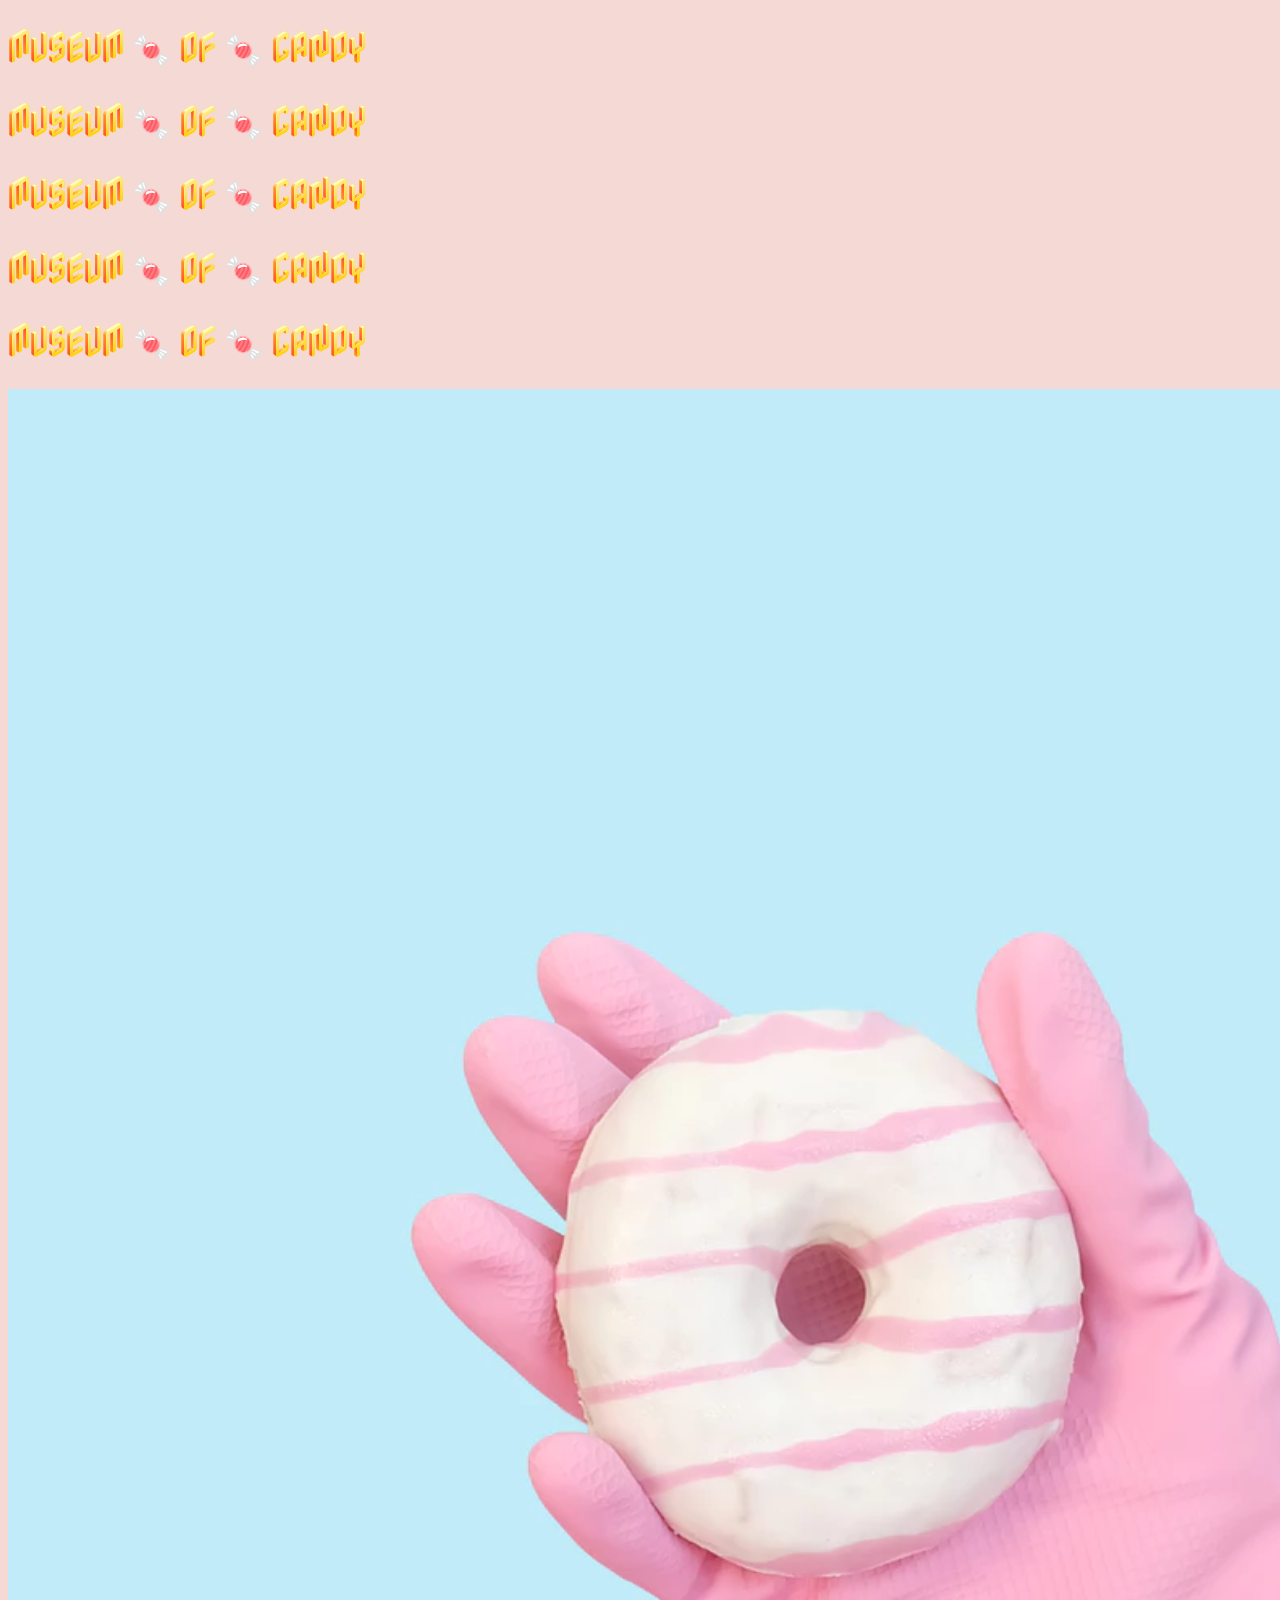
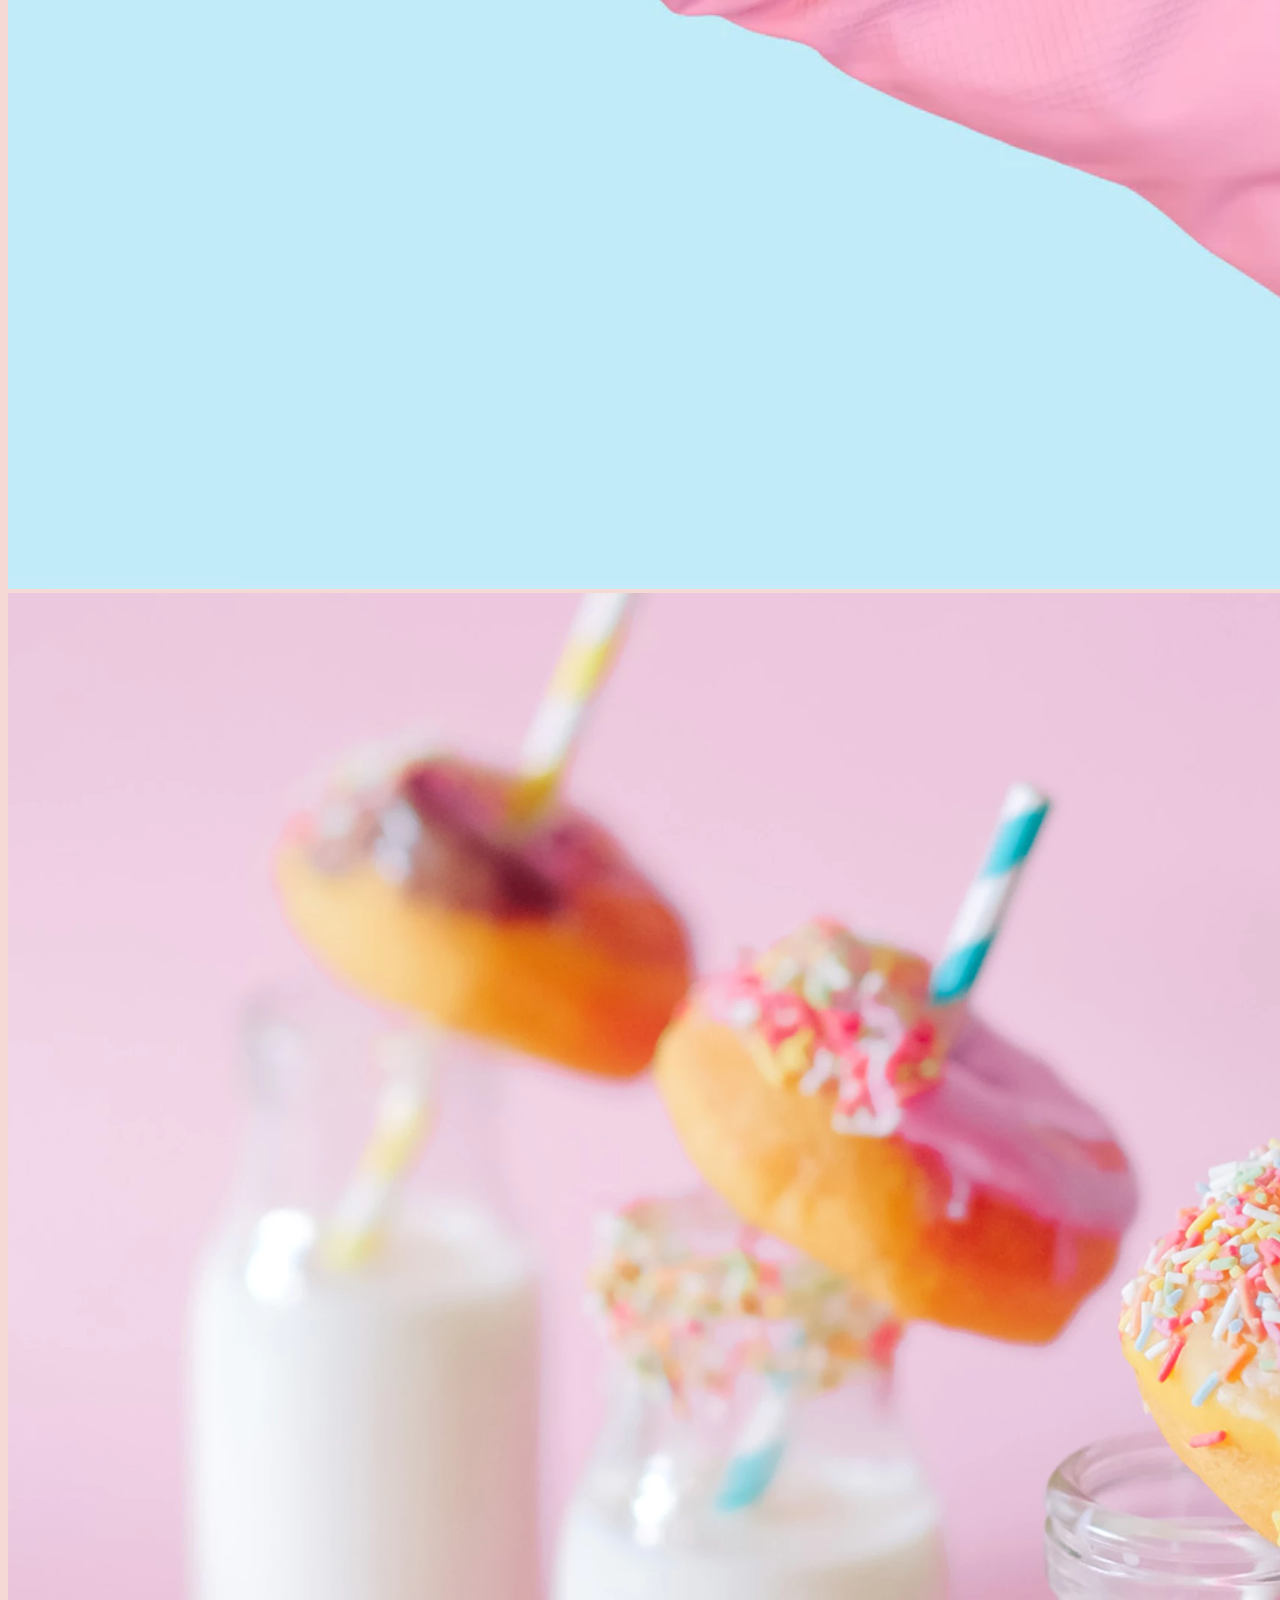
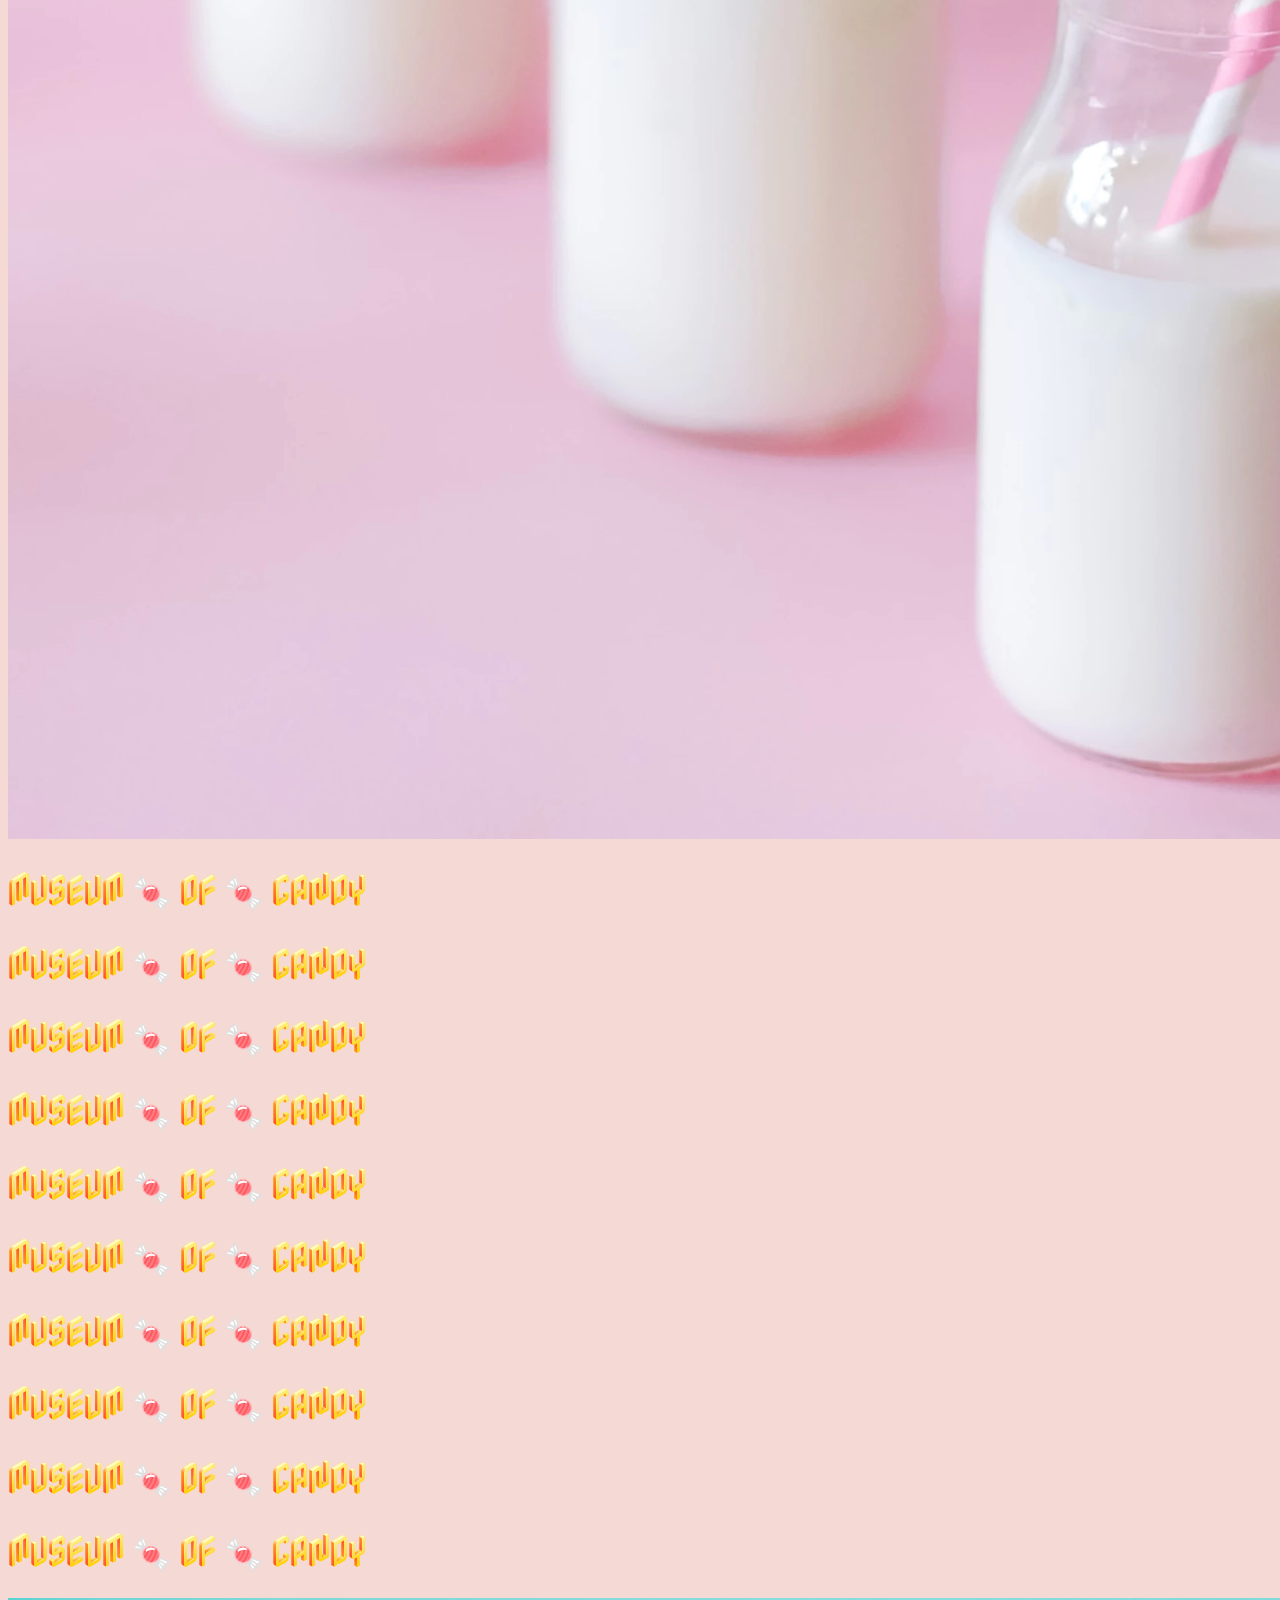
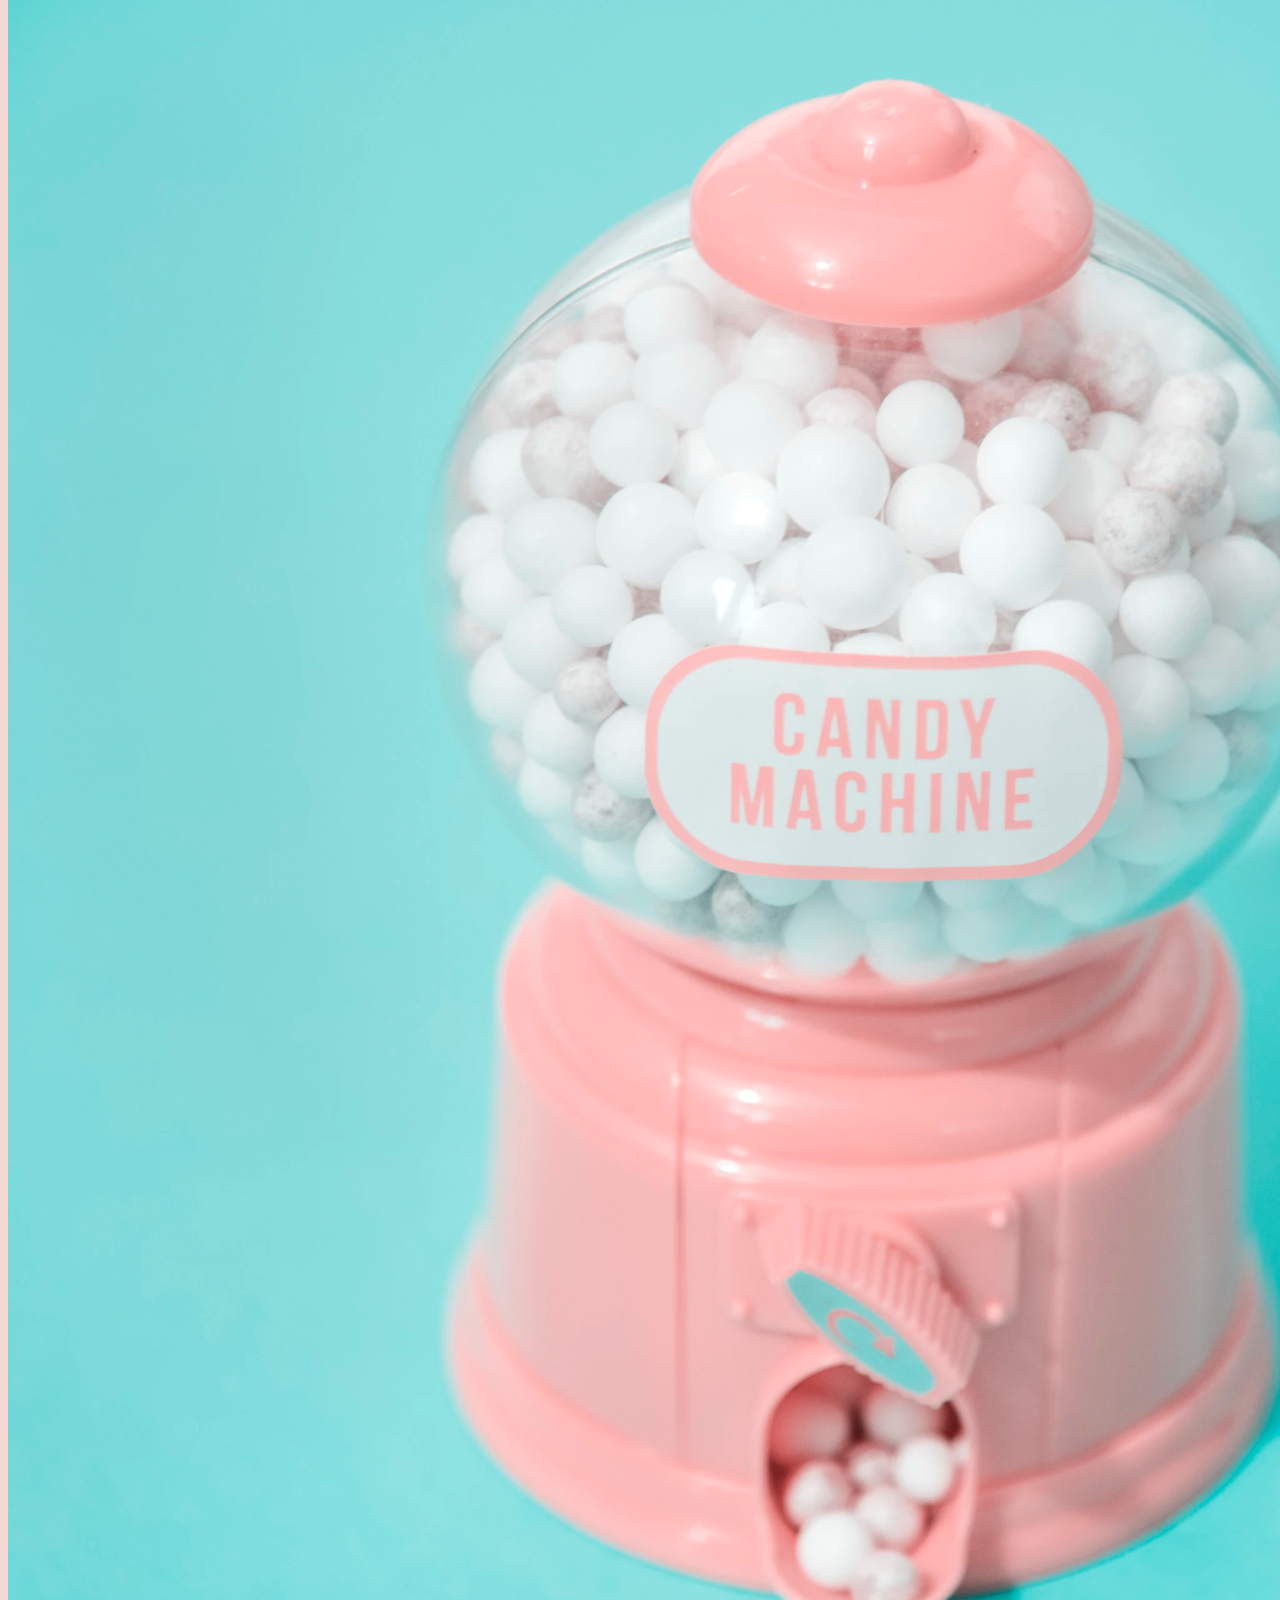
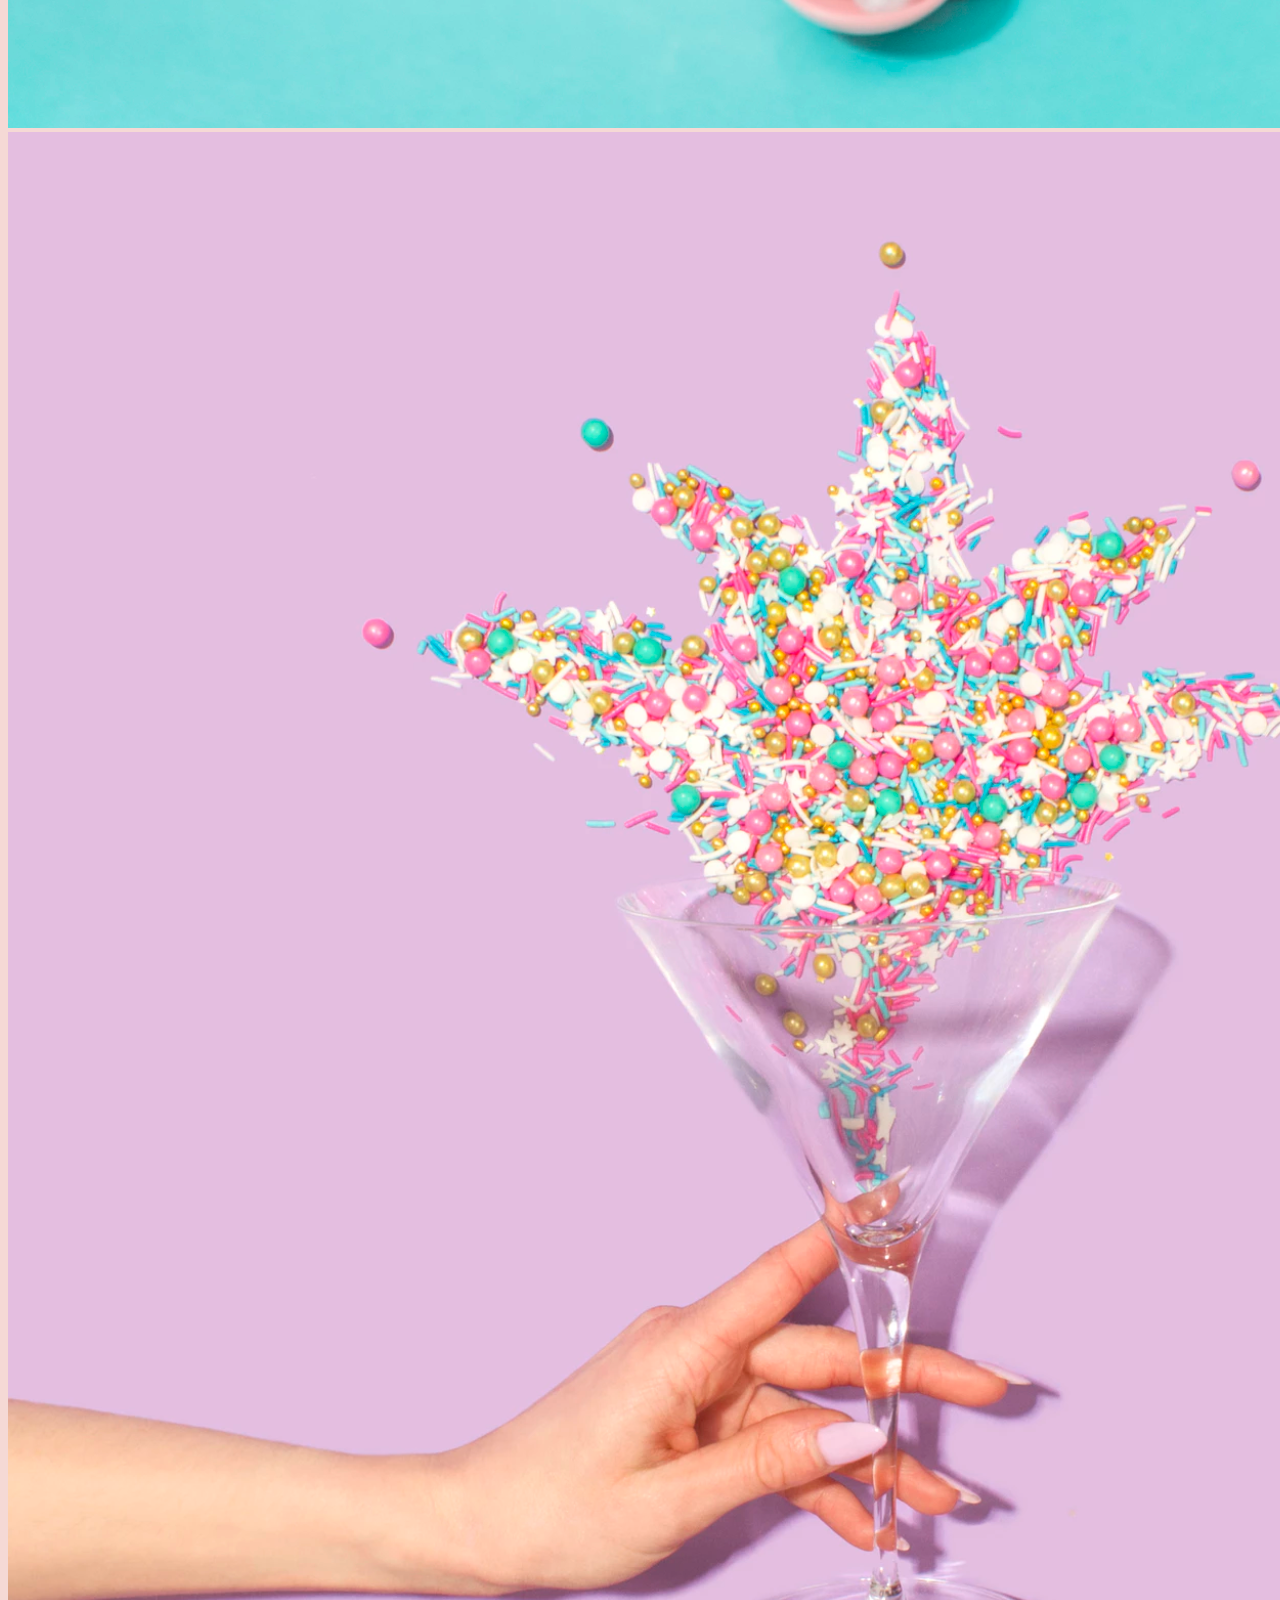
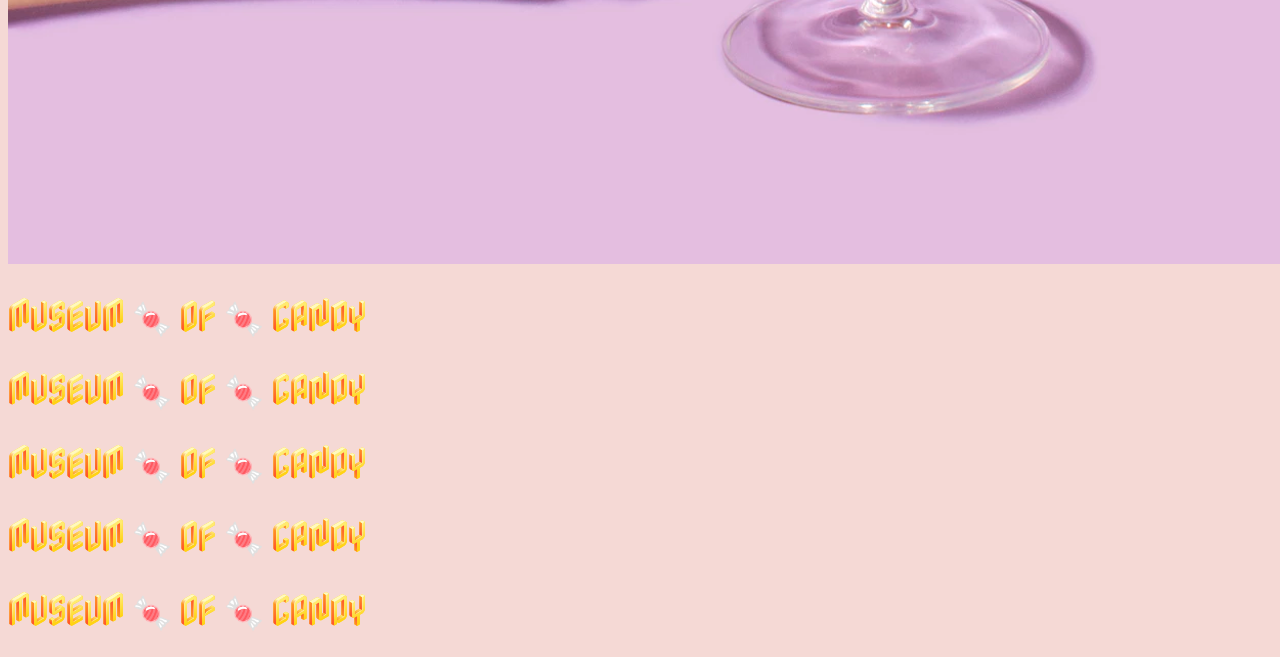
==== Course/Museum Of Candy/13_Museum_Of_Candy/Starter/index.html @ c9103b1d "Museum Of Candy Codealong" ====
<!doctype html>
<html lang="en">

<head>
  <!-- Required meta tags -->
  <meta charset="utf-8">
  <meta name="viewport" content="width=device-width, initial-scale=1, shrink-to-fit=no">

  <!-- Google Font -->
  <link href="https://fonts.googleapis.com/css?family=Nunito:200,300,400,700" rel="stylesheet">
  <link rel="preconnect" href="https://fonts.googleapis.com">
  <link rel="preconnect" href="https://fonts.gstatic.com" crossorigin>
  <link href="https://fonts.googleapis.com/css2?family=Nabla&display=swap" rel="stylesheet">

  <!-- Bootstrap CSS -->
  <link rel="stylesheet" href="https://stackpath.bootstrapcdn.com/bootstrap/4.1.3/css/bootstrap.min.css"
    integrity="sha384-MCw98/SFnGE8fJT3GXwEOngsV7Zt27NXFoaoApmYm81iuXoPkFOJwJ8ERdknLPMO" crossorigin="anonymous">

  <!-- Custom CSS -->
  <link rel="stylesheet" href="app.css">

  <title>Museum of Candy</title>
</head>

<body>
  <div class="container">
    <div class="row justify-content">
      <div class="col-6">
        <h1>MUSEUM 🍬 OF 🍬 CANDY</h1>
        <h1>MUSEUM 🍬 OF 🍬 CANDY</h1>
        <h1>MUSEUM 🍬 OF 🍬 CANDY</h1>
        <h1>MUSEUM 🍬 OF 🍬 CANDY</h1>
        <h1>MUSEUM 🍬 OF 🍬 CANDY</h1>
      </div>
      <div class="col-6">
        <img src="./imgs/hand2.png" class="img-fluid" alt="">
      </div>
    </div>
    <div class="row">
      <div class="col-6">
        <img src="./imgs/milk.png" class="img-fluid" alt="">
      </div>
      <div class="col-6">
        <div class="card-body" style="width: 36rem;"> 
          <h1>MUSEUM 🍬 OF 🍬 CANDY</h1>
          <h1>MUSEUM 🍬 OF 🍬 CANDY</h1>
          <h1>MUSEUM 🍬 OF 🍬 CANDY</h1>
          <h1>MUSEUM 🍬 OF 🍬 CANDY</h1>
          <h1>MUSEUM 🍬 OF 🍬 CANDY</h1>
        </div>
      </div>
    </div>
    <div class="row">
      <div class="col-6">
        <h1>MUSEUM 🍬 OF 🍬 CANDY</h1>
        <h1>MUSEUM 🍬 OF 🍬 CANDY</h1>
        <h1>MUSEUM 🍬 OF 🍬 CANDY</h1>
        <h1>MUSEUM 🍬 OF 🍬 CANDY</h1>
        <h1>MUSEUM 🍬 OF 🍬 CANDY</h1>
      </div>
      <div class="col-6">
        <img src="./imgs/gumball.png" class="img-fluid" alt="">
      </div>
    </div>
    <div class="row">
      <div class="col-6">
        <img src="./imgs/sprinkles.png" class="img-fluid" alt="">
      </div>
      <div class="col-6">
        <h1>MUSEUM 🍬 OF 🍬 CANDY</h1>
        <h1>MUSEUM 🍬 OF 🍬 CANDY</h1>
        <h1>MUSEUM 🍬 OF 🍬 CANDY</h1>
        <h1>MUSEUM 🍬 OF 🍬 CANDY</h1>
        <h1>MUSEUM 🍬 OF 🍬 CANDY</h1>
      </div>
    </div>
  </div>

  <!-- Optional JavaScript -->
  <!-- jQuery first, then Popper.js, then Bootstrap JS -->
  <script src="https://code.jquery.com/jquery-3.3.1.slim.min.js"
    integrity="sha384-q8i/X+965DzO0rT7abK41JStQIAqVgRVzpbzo5smXKp4YfRvH+8abtTE1Pi6jizo"
    crossorigin="anonymous"></script>
  <script src="https://cdnjs.cloudflare.com/ajax/libs/popper.js/1.14.3/umd/popper.min.js"
    integrity="sha384-ZMP7rVo3mIykV+2+9J3UJ46jBk0WLaUAdn689aCwoqbBJiSnjAK/l8WvCWPIPm49"
    crossorigin="anonymous"></script>
  <script src="https://stackpath.bootstrapcdn.com/bootstrap/4.1.3/js/bootstrap.min.js"
    integrity="sha384-ChfqqxuZUCnJSK3+MXmPNIyE6ZbWh2IMqE241rYiqJxyMiZ6OW/JmZQ5stwEULTy"
    crossorigin="anonymous"></script>

</body>

</html>
---- Course/Museum Of Candy/13_Museum_Of_Candy/Starter/app.css ----
body{
    background-color: #f5d9d5;
}

h1{
    font-family: "Nabla", sans-serif;
}
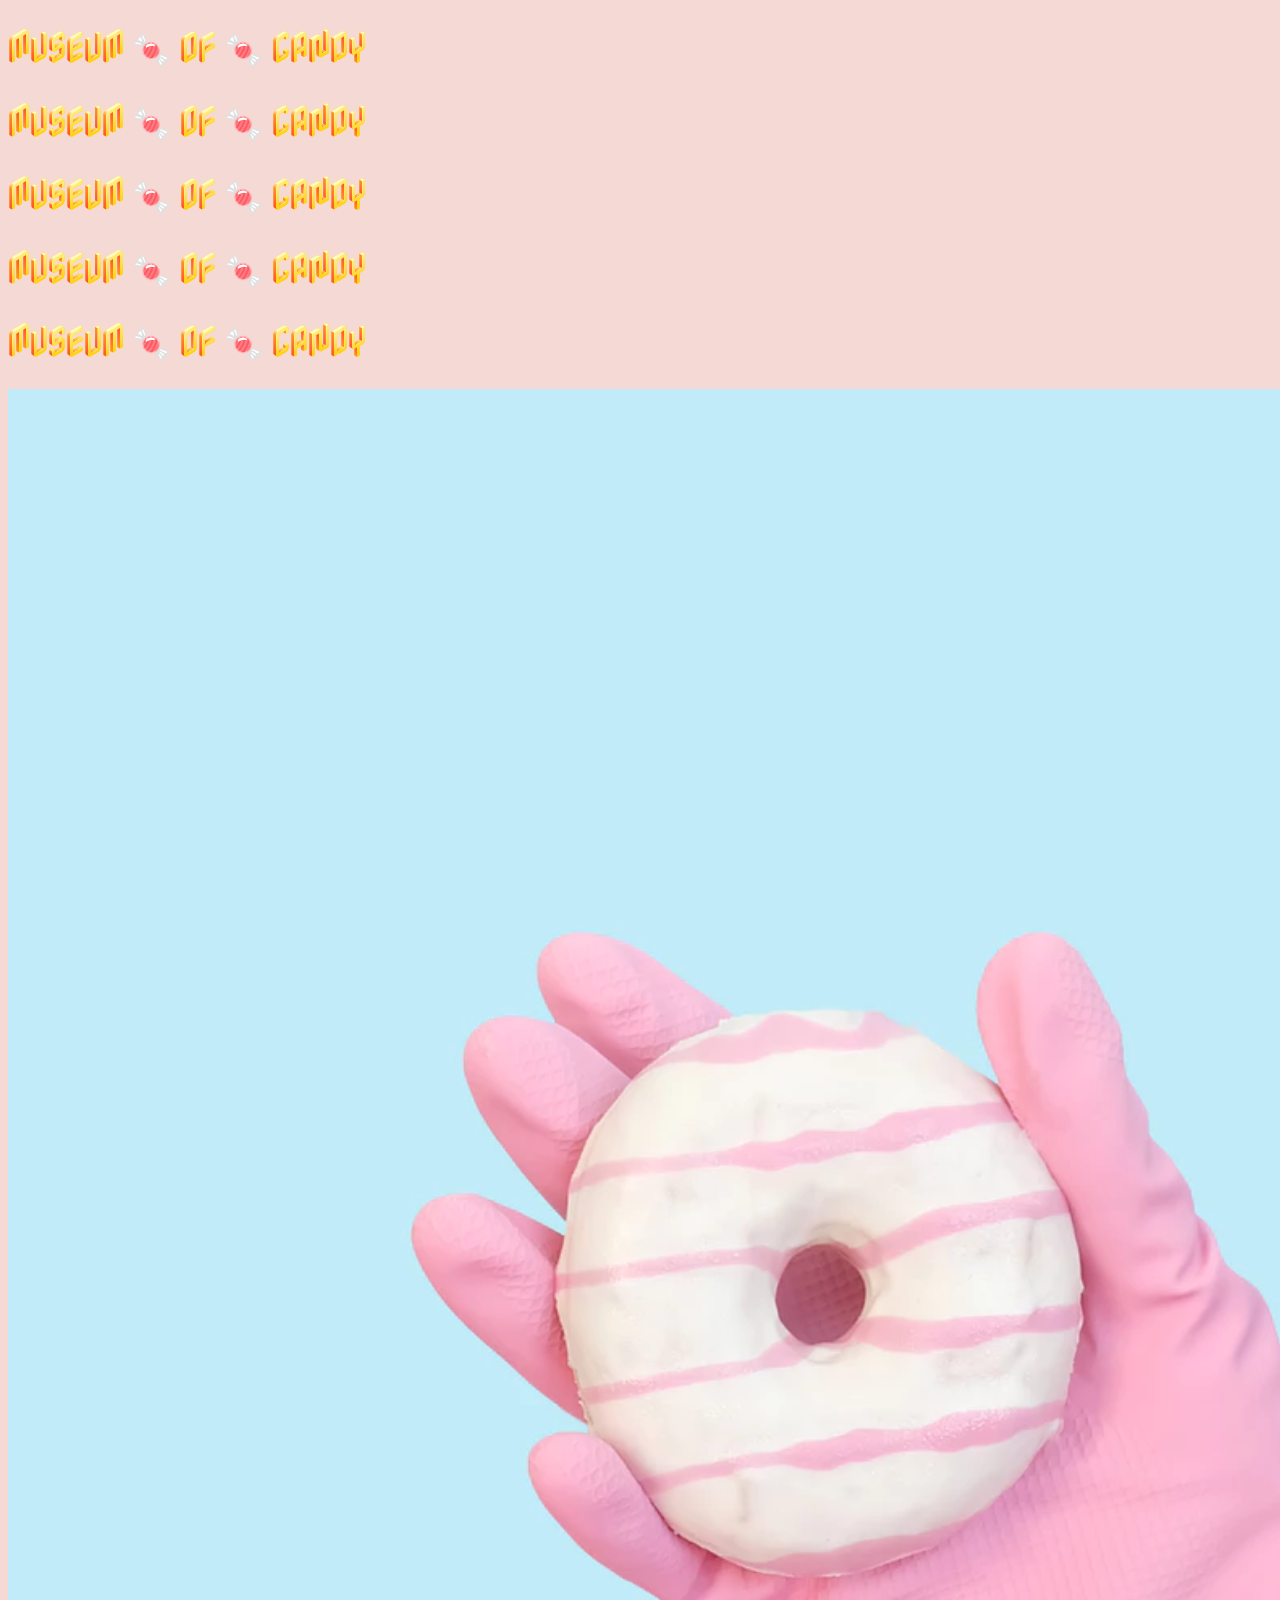
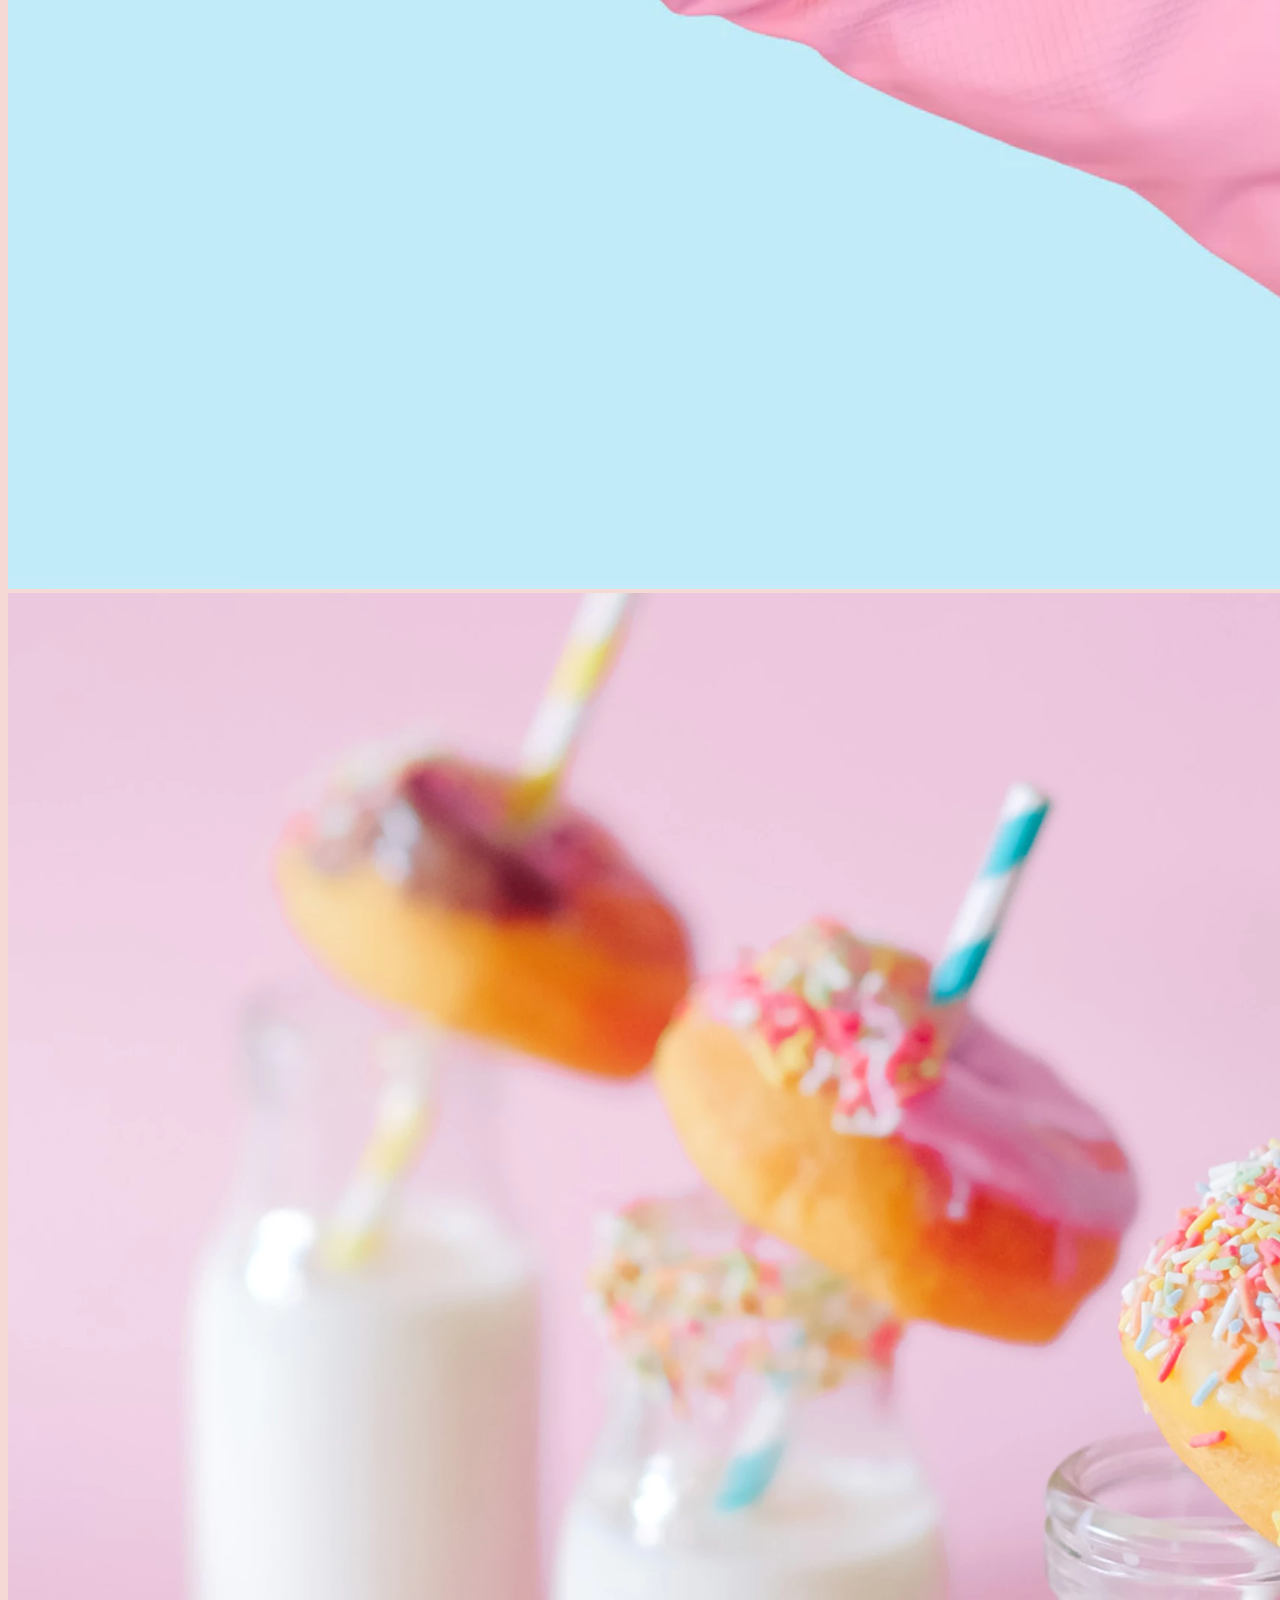
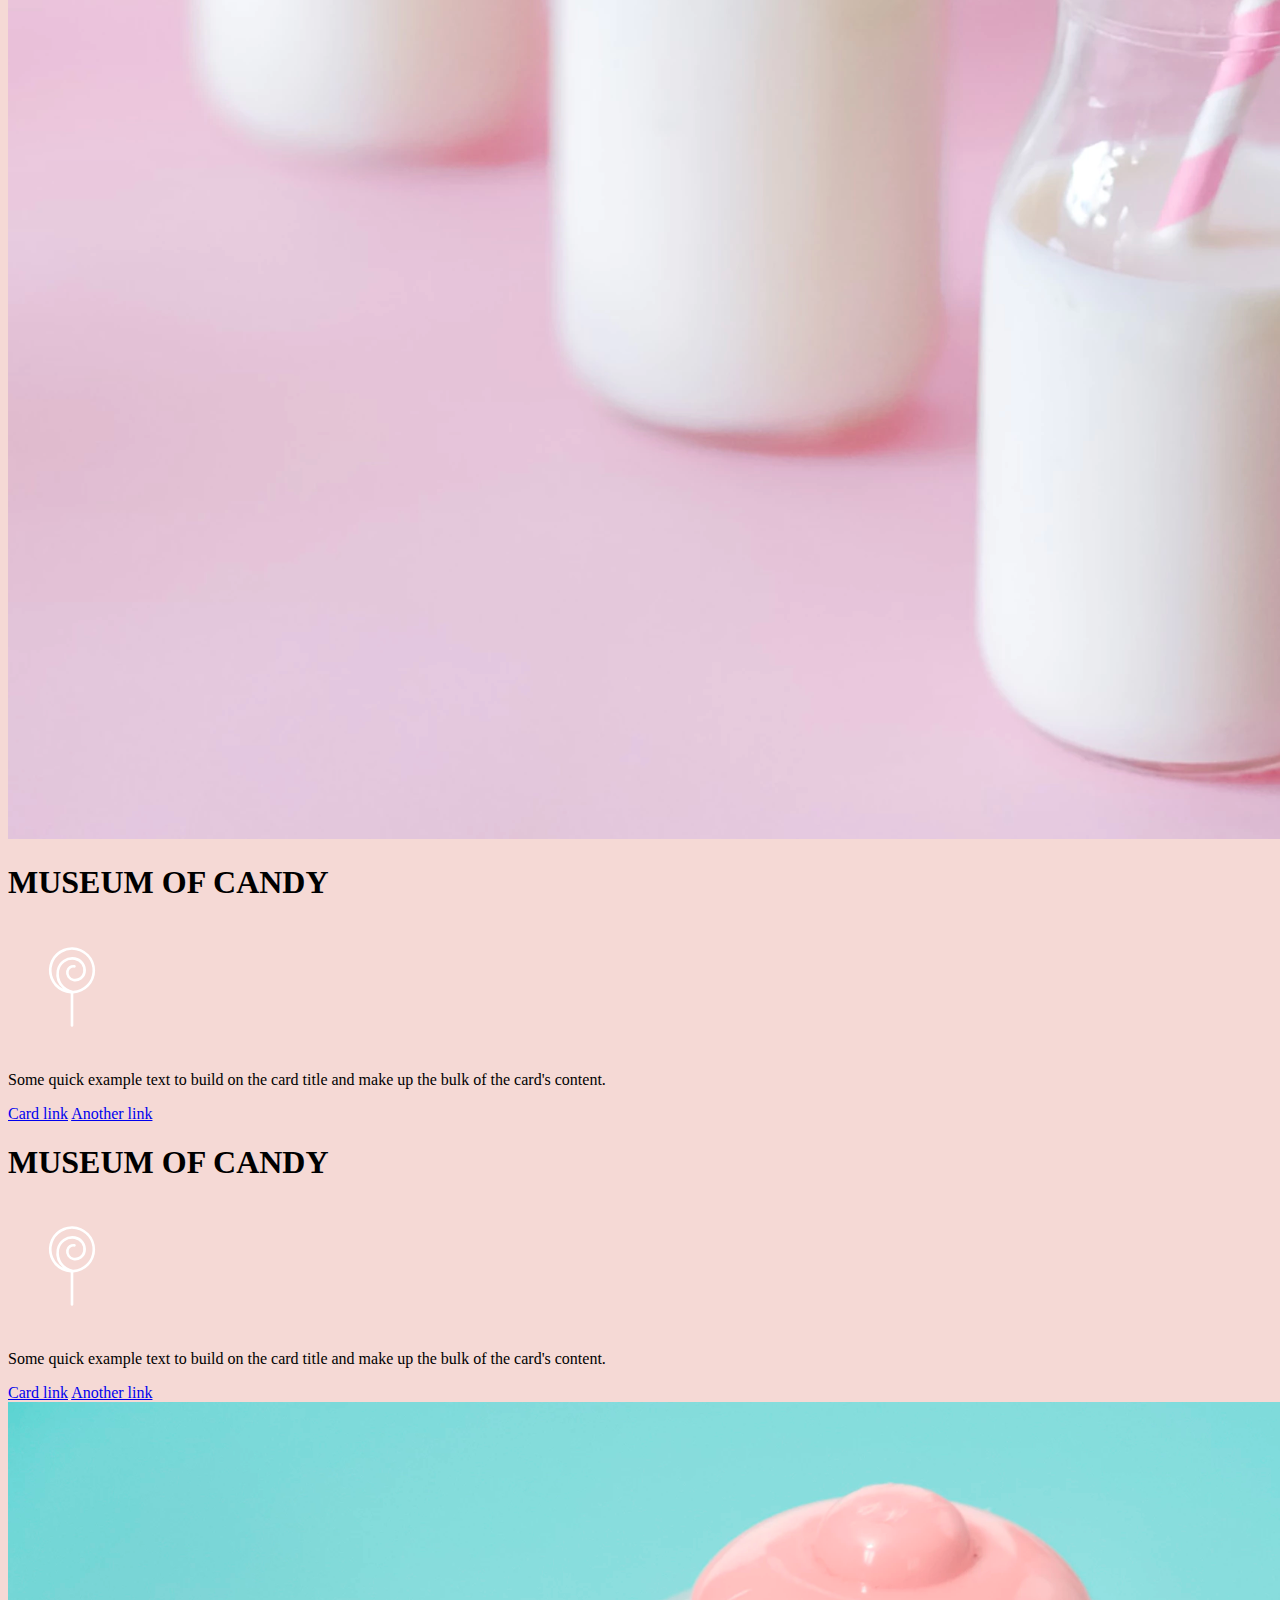
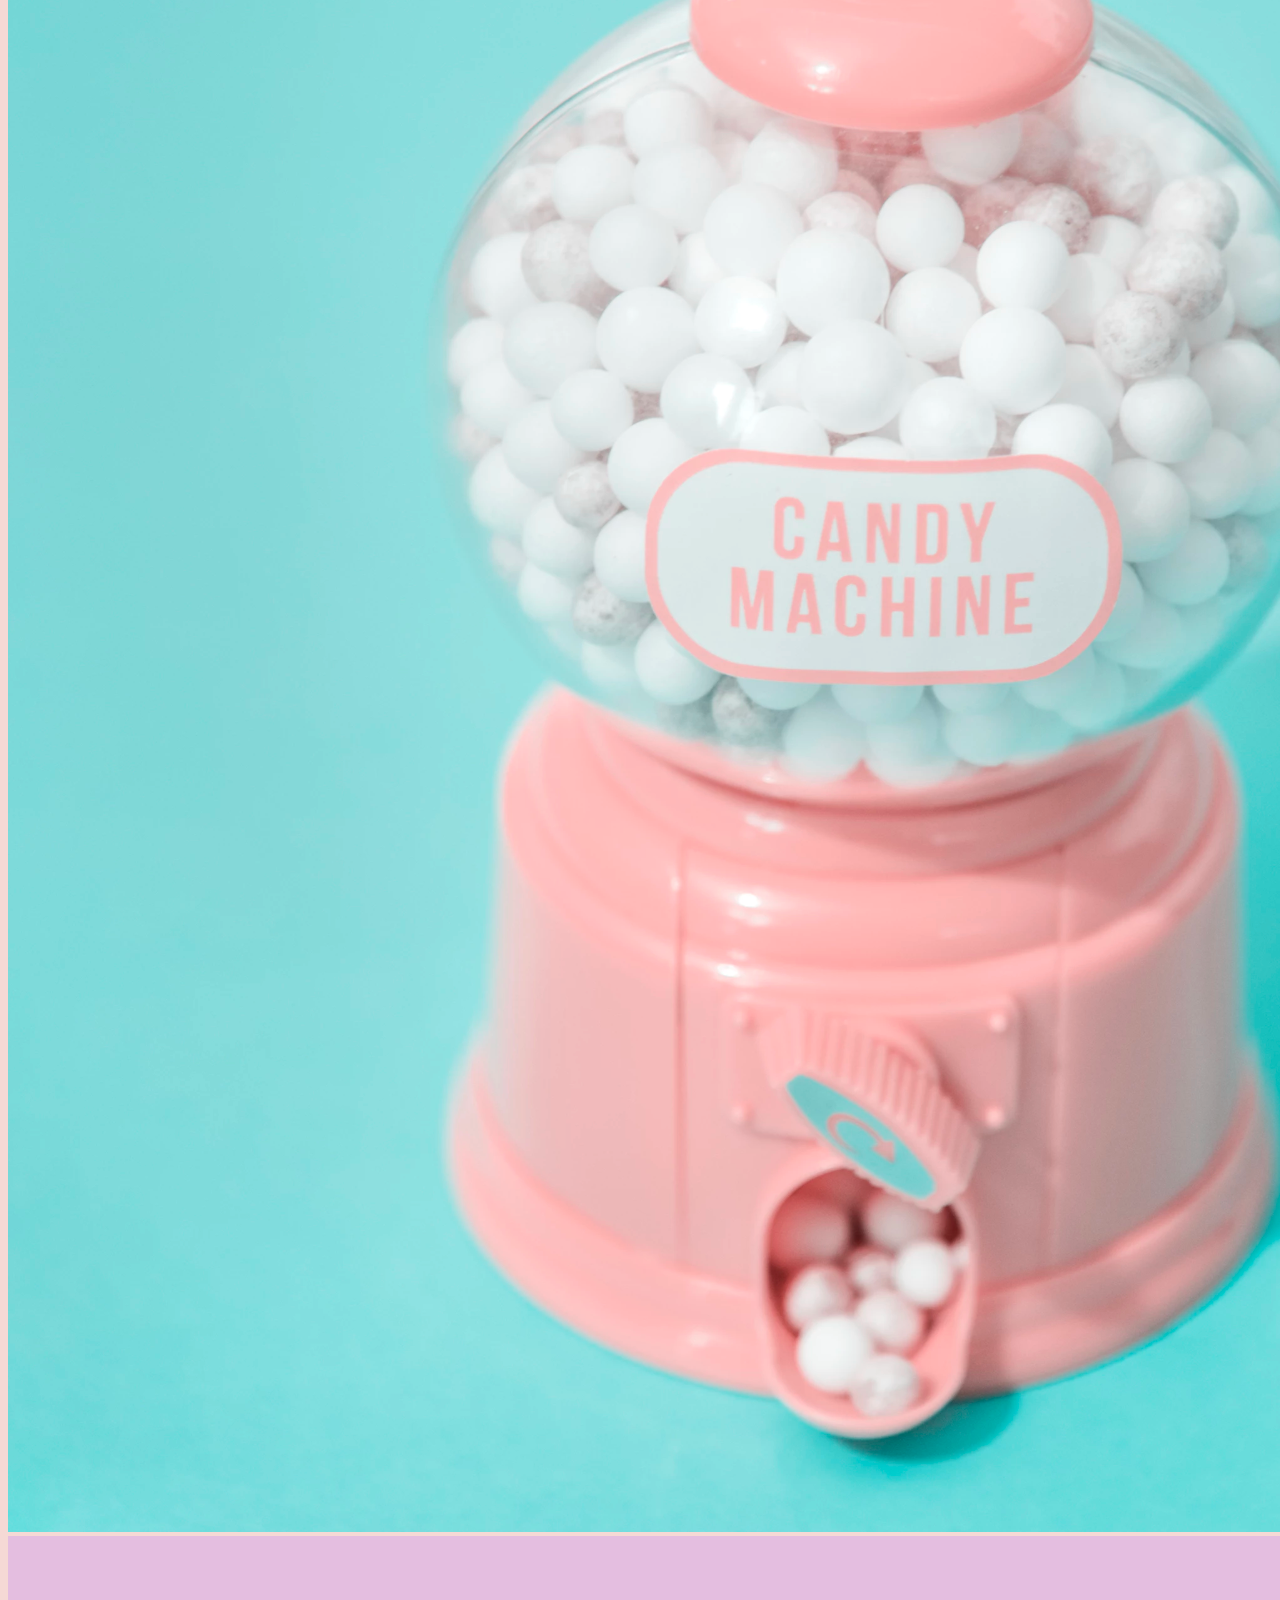
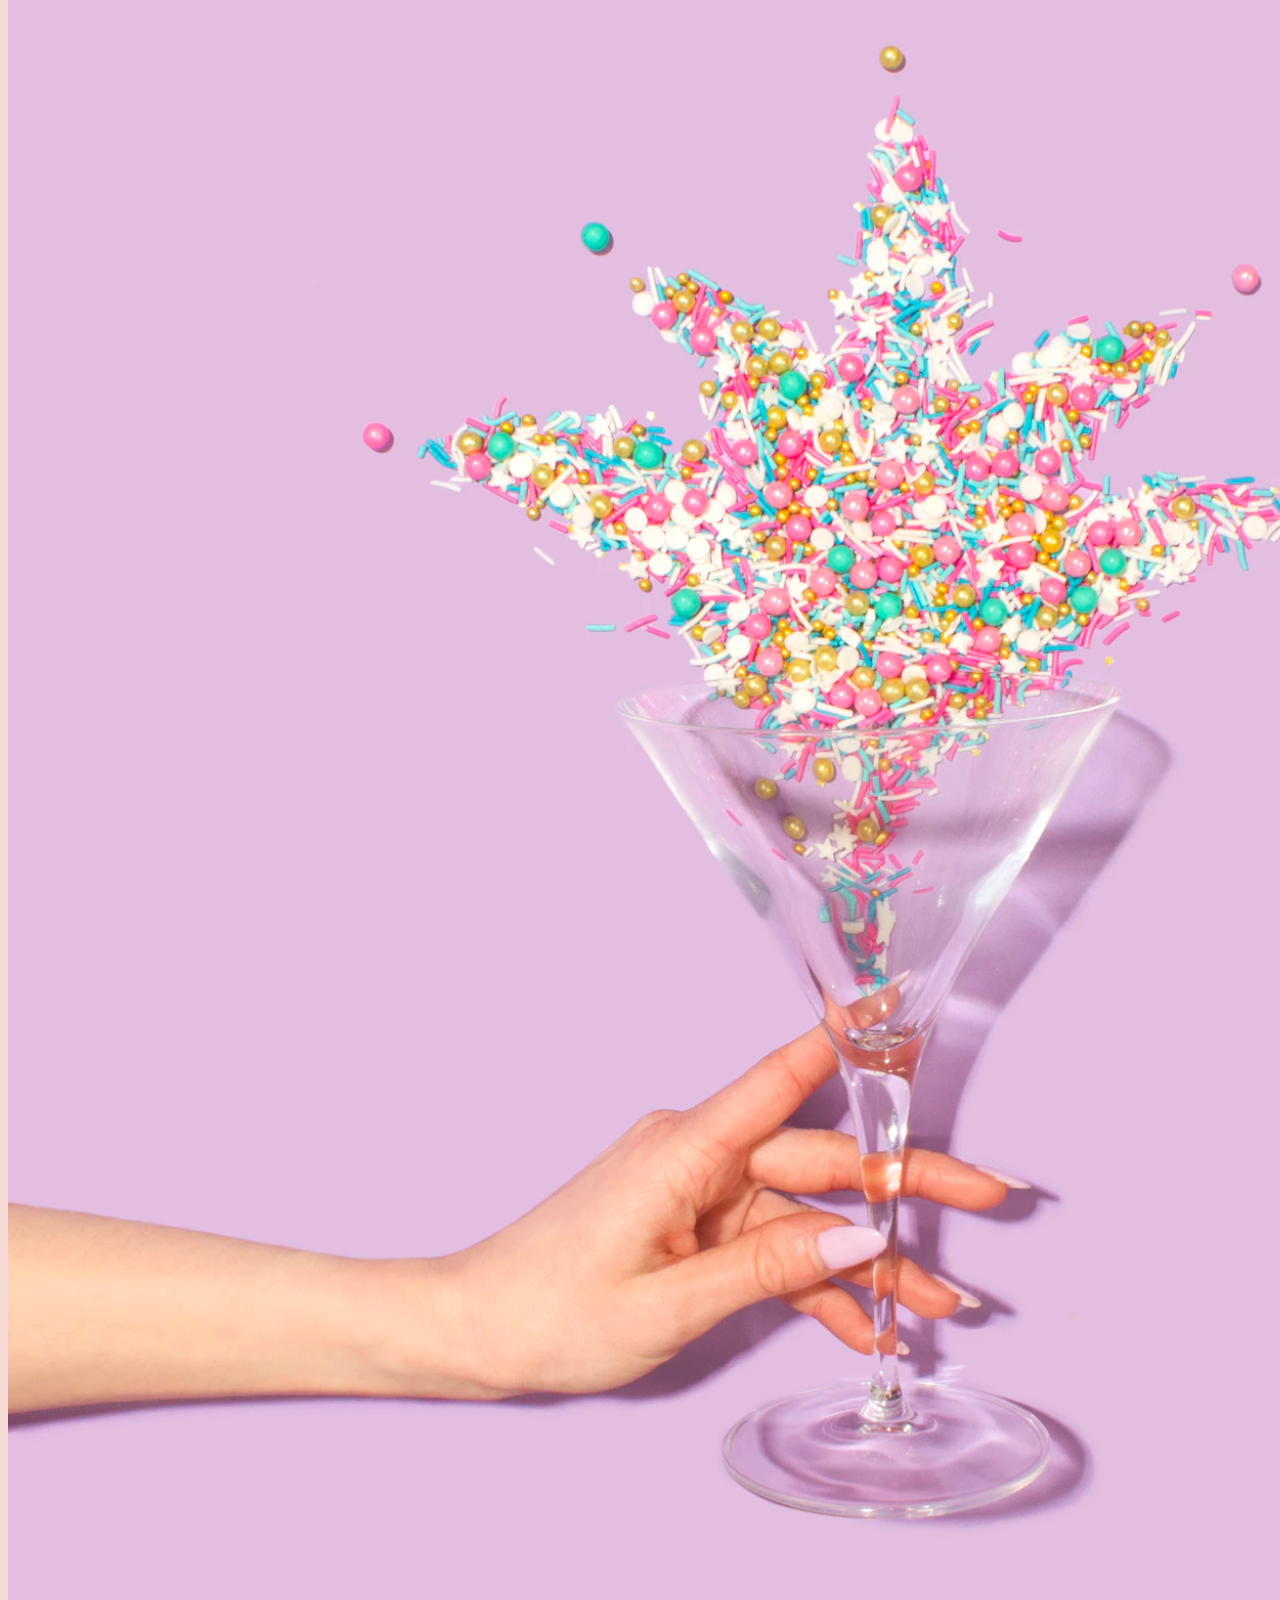
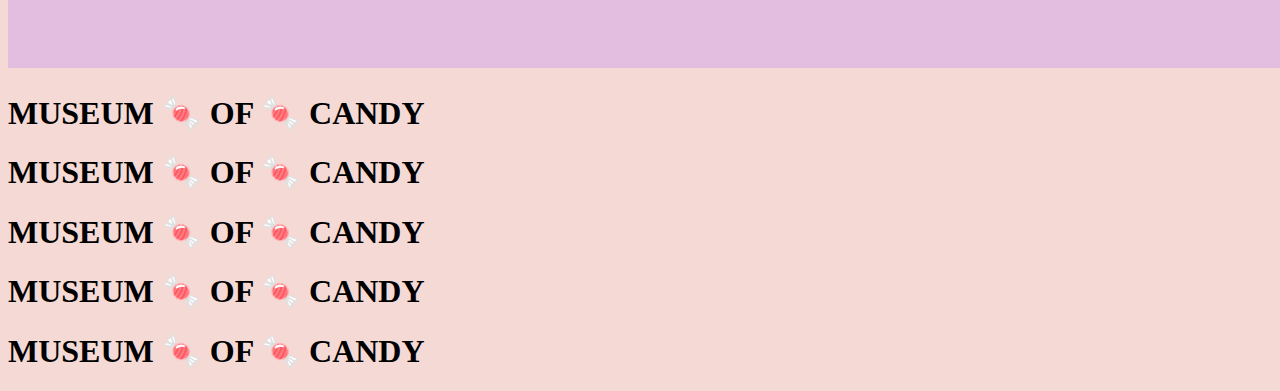
==== commit 071fe34f: "Museum Of Candy Progress" ====
--- a/Course/Museum Of Candy/13_Museum_Of_Candy/Starter/index.html
+++ b/Course/Museum Of Candy/13_Museum_Of_Candy/Starter/index.html
@@ -25,38 +25,47 @@
 <body>
   <div class="container">
     <div class="row justify-content">
-      <div class="col-6">
-        <h1>MUSEUM 🍬 OF 🍬 CANDY</h1>
-        <h1>MUSEUM 🍬 OF 🍬 CANDY</h1>
-        <h1>MUSEUM 🍬 OF 🍬 CANDY</h1>
-        <h1>MUSEUM 🍬 OF 🍬 CANDY</h1>
-        <h1>MUSEUM 🍬 OF 🍬 CANDY</h1>
+      <div class="col-6 align-self-center">
+        <h1 class="candy">MUSEUM 🍬 OF 🍬 CANDY</h1>
+        <h1 class="candy">MUSEUM 🍬 OF 🍬 CANDY</h1>
+        <h1 class="candy">MUSEUM 🍬 OF 🍬 CANDY</h1>
+        <h1 class="candy">MUSEUM 🍬 OF 🍬 CANDY</h1>
+        <h1 class="candy">MUSEUM 🍬 OF 🍬 CANDY</h1>
       </div>
       <div class="col-6">
-        <img src="./imgs/hand2.png" class="img-fluid" alt="">
+        <div class="position-relative h-100">
+          <img src="./imgs/hand2.png" class="img-fluid" alt="">
+        </div>
       </div>
     </div>
     <div class="row">
       <div class="col-6">
         <img src="./imgs/milk.png" class="img-fluid" alt="">
       </div>
-      <div class="col-6">
-        <div class="card-body" style="width: 36rem;"> 
-          <h1>MUSEUM 🍬 OF 🍬 CANDY</h1>
-          <h1>MUSEUM 🍬 OF 🍬 CANDY</h1>
-          <h1>MUSEUM 🍬 OF 🍬 CANDY</h1>
-          <h1>MUSEUM 🍬 OF 🍬 CANDY</h1>
-          <h1>MUSEUM 🍬 OF 🍬 CANDY</h1>
-        </div>
+      <div class="col-6 align-self-center">
+        <div class="card bg-transparent border-0">
+          <div class="card-body">
+            <h1 class="card-title">MUSEUM OF CANDY</h1>
+            <img src="./imgs/lolli_icon.png" class="card-img-mid" alt="...">
+            <p class="card-text">Some quick example text to build on the card title and make up the bulk of the card's
+              content.</p>
+            <a href="#" class="card-link">Card link</a>
+            <a href="#" class="card-link">Another link</a>
+          </div>
       </div>
     </div>
     <div class="row">
-      <div class="col-6">
-        <h1>MUSEUM 🍬 OF 🍬 CANDY</h1>
-        <h1>MUSEUM 🍬 OF 🍬 CANDY</h1>
-        <h1>MUSEUM 🍬 OF 🍬 CANDY</h1>
-        <h1>MUSEUM 🍬 OF 🍬 CANDY</h1>
-        <h1>MUSEUM 🍬 OF 🍬 CANDY</h1>
+      <div class="col-6 align-self-center">
+        <div class="card bg-transparent border-0">
+          <div class="card-body">
+            <h1 class="card-title">MUSEUM OF CANDY</h1>
+            <img src="./imgs/lolli_icon.png" class="card-img-mid" alt="...">
+            <p class="card-text">Some quick example text to build on the card title and make up the bulk of the card's
+              content.</p>
+            <a href="#" class="card-link">Card link</a>
+            <a href="#" class="card-link">Another link</a>
+          </div>
+        </div>
       </div>
       <div class="col-6">
         <img src="./imgs/gumball.png" class="img-fluid" alt="">
--- a/Course/Museum Of Candy/13_Museum_Of_Candy/Starter/app.css
+++ b/Course/Museum Of Candy/13_Museum_Of_Candy/Starter/app.css
@@ -2,6 +2,8 @@
     background-color: #f5d9d5;
 }
 
-h1{
+.candy{
     font-family: "Nabla", sans-serif;
 }
+
+
